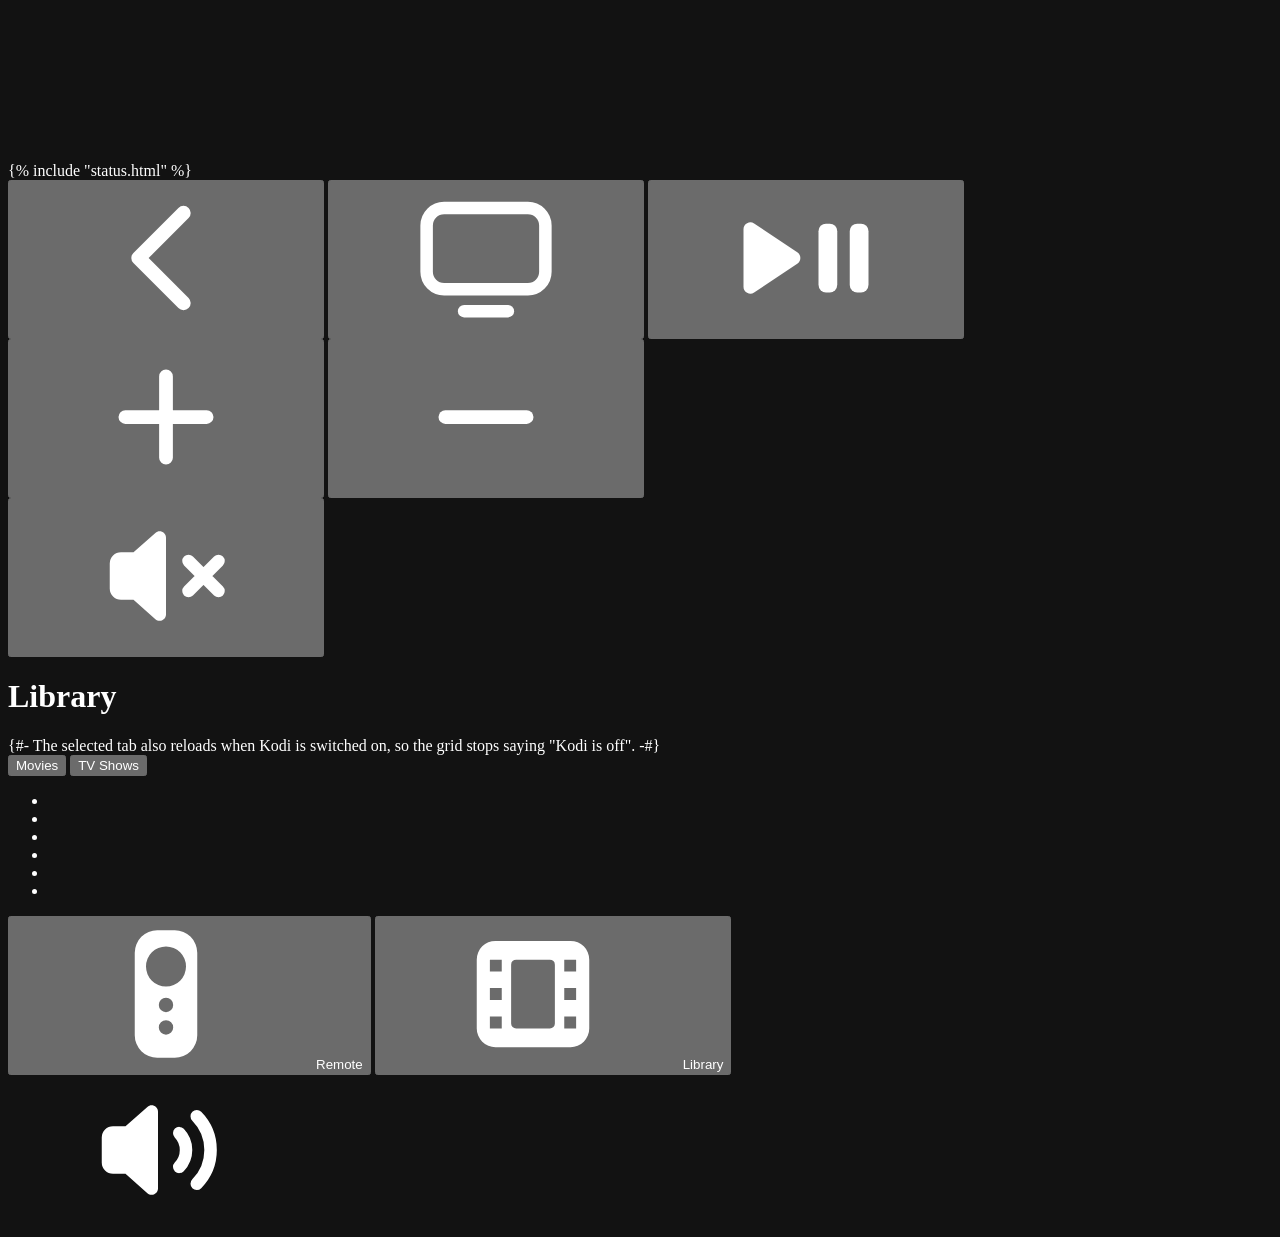
==== templates/index.html @ da09c0ec "Kodi web remote: Axum + htmx remote with library, audio and listen-on-device A self-hosted web remot" ====
<!doctype html>
<html lang="en">
<head>
  <meta charset="utf-8">
  <meta name="viewport" content="width=device-width, initial-scale=1, viewport-fit=cover">
  <meta name="color-scheme" content="dark">
  <meta name="theme-color" content="#000000">
  <meta name="apple-mobile-web-app-capable" content="yes">
  <meta name="mobile-web-app-capable" content="yes">
  <meta name="apple-mobile-web-app-status-bar-style" content="black-translucent">
  <meta name="apple-mobile-web-app-title" content="Remote">
  <title>Kodi Remote</title>
  <link rel="icon" href="data:image/svg+xml,%3Csvg xmlns='http://www.w3.org/2000/svg' viewBox='0 0 64 64'%3E%3Crect x='18' y='4' width='28' height='56' rx='14' fill='%231c1c1e'/%3E%3Ccircle cx='32' cy='20' r='9' fill='%23636366'/%3E%3C/svg%3E">
  <link rel="apple-touch-icon" href="assets/apple-touch-icon.png">
  <link rel="stylesheet" href="assets/app.css">
  <script src="assets/htmx.min.js" defer></script>
  <script src="assets/idiomorph-ext.min.js" defer></script>
  <script src="assets/app.js" defer></script>
</head>
<body hx-ext="morph">
  <img id="ambient" class="ambient" alt="">
  <svg class="sprite" aria-hidden="true">
    <!-- Drawn on a 24px grid in the spirit of SF Symbols: one 2px stroke weight, round caps
         and joins, softened corners, and solid glyphs where Apple uses .fill variants. -->
    <defs>
      <path id="g-speaker" d="M10.3 5.1 6.8 8.2H4.8A1.8 1.8 0 0 0 3 10v4a1.8 1.8 0 0 0 1.8 1.8h2l3.5 3.1c.65.58 1.7.12 1.7-.76V5.86c0-.88-1.05-1.34-1.7-.76z"/>
    </defs>
    <symbol id="i-play" viewBox="0 0 24 24"><path fill="currentColor" d="M7 6.1a1.6 1.6 0 0 1 2.43-1.37l9.86 5.9a1.6 1.6 0 0 1 0 2.74l-9.86 5.9A1.6 1.6 0 0 1 7 17.9z"/></symbol>
    <symbol id="i-pause" viewBox="0 0 24 24"><g fill="currentColor"><rect x="6" y="4.5" width="4.4" height="15" rx="1.6"/><rect x="13.6" y="4.5" width="4.4" height="15" rx="1.6"/></g></symbol>
    <symbol id="i-playpause" viewBox="0 0 24 24"><g fill="currentColor"><path d="M2 7.4a1.1 1.1 0 0 1 1.7-.92l6.9 4.6a1.1 1.1 0 0 1 0 1.84l-6.9 4.6A1.1 1.1 0 0 1 2 16.6z"/><rect x="14" y="6.5" width="3" height="11" rx="1.2"/><rect x="19" y="6.5" width="3" height="11" rx="1.2"/></g></symbol>
    <symbol id="i-back" viewBox="0 0 24 24"><path fill="none" stroke="currentColor" stroke-width="2.3" stroke-linecap="round" stroke-linejoin="round" d="M14.8 4.8 7.6 12l7.2 7.2"/></symbol>
    <symbol id="i-tv" viewBox="0 0 24 24"><g fill="none" stroke="currentColor" stroke-width="2" stroke-linecap="round" stroke-linejoin="round"><rect x="2.5" y="4" width="19" height="13" rx="2.8"/><path d="M8.5 20.5h7"/></g></symbol>
    <symbol id="i-power" viewBox="0 0 24 24"><g fill="none" stroke="currentColor" stroke-width="2.1" stroke-linecap="round"><path d="M12 3.2v7.6"/><path d="M7.1 6.2a8 8 0 1 0 9.8 0"/></g></symbol>
    <symbol id="i-plus" viewBox="0 0 24 24"><path fill="none" stroke="currentColor" stroke-width="2.2" stroke-linecap="round" d="M12 5.5v13M5.5 12h13"/></symbol>
    <symbol id="i-minus" viewBox="0 0 24 24"><path fill="none" stroke="currentColor" stroke-width="2.2" stroke-linecap="round" d="M5.5 12h13"/></symbol>
    <symbol id="i-mute" viewBox="0 0 24 24"><use href="#g-speaker" fill="currentColor"/><path fill="none" stroke="currentColor" stroke-width="2" stroke-linecap="round" d="m15.6 9.6 4.8 4.8m0-4.8-4.8 4.8"/></symbol>
    <symbol id="i-speaker" viewBox="0 0 24 24"><use href="#g-speaker" fill="currentColor"/><path fill="none" stroke="currentColor" stroke-width="2" stroke-linecap="round" d="M15.4 9.3a3.9 3.9 0 0 1 0 5.4M18.2 6.6a7.7 7.7 0 0 1 0 10.8"/></symbol>
    <symbol id="i-back10" viewBox="0 0 24 24"><path fill="none" stroke="currentColor" stroke-width="1.8" stroke-linecap="round" d="M12 4.6a7.6 7.6 0 1 1-7.6 7.6"/><path fill="currentColor" d="M12.9 2.3v4.6a.5.5 0 0 1-.78.42L8.9 5.06a.5.5 0 0 1 0-.84l3.22-2.3a.5.5 0 0 1 .78.42z"/><text x="12.2" y="15.5" fill="currentColor" font-size="7" font-weight="700" letter-spacing="-.2" text-anchor="middle" font-family="ui-rounded, -apple-system, system-ui, sans-serif">10</text></symbol>
    <symbol id="i-fwd30" viewBox="0 0 24 24"><path fill="none" stroke="currentColor" stroke-width="1.8" stroke-linecap="round" d="M12 4.6a7.6 7.6 0 1 0 7.6 7.6"/><path fill="currentColor" d="M11.1 2.3v4.6a.5.5 0 0 0 .78.42l3.22-2.26a.5.5 0 0 0 0-.84l-3.22-2.3a.5.5 0 0 0-.78.42z"/><text x="11.8" y="15.5" fill="currentColor" font-size="7" font-weight="700" letter-spacing="-.2" text-anchor="middle" font-family="ui-rounded, -apple-system, system-ui, sans-serif">30</text></symbol>
    <symbol id="i-stop" viewBox="0 0 24 24"><rect fill="currentColor" x="5.5" y="5.5" width="13" height="13" rx="3"/></symbol>
    <symbol id="i-waveform" viewBox="0 0 24 24"><path fill="none" stroke="currentColor" stroke-width="2" stroke-linecap="round" d="M3.5 10.8v2.4M7.25 8v8M11 4.5v15M14.75 7.5v9M18.5 10v4"/></symbol>
    <symbol id="i-check" viewBox="0 0 24 24"><path fill="none" stroke="currentColor" stroke-width="2.4" stroke-linecap="round" stroke-linejoin="round" d="m5.6 12.6 4.1 4.1 8.7-9.3"/></symbol>
    <symbol id="i-remote" viewBox="0 0 24 24"><path fill="currentColor" fill-rule="evenodd" d="M10.6 1.8h2.8a3.6 3.6 0 0 1 3.6 3.6v13.2a3.6 3.6 0 0 1-3.6 3.6h-2.8A3.6 3.6 0 0 1 7 18.6V5.4a3.6 3.6 0 0 1 3.6-3.6zM12 4.4a3.2 3.2 0 1 0 0 6.4 3.2 3.2 0 0 0 0-6.4zm0 8.2a1.15 1.15 0 1 0 0 2.3 1.15 1.15 0 0 0 0-2.3zm0 3.6a1.15 1.15 0 1 0 0 2.3 1.15 1.15 0 0 0 0-2.3z"/></symbol>
    <symbol id="i-film" viewBox="0 0 24 24"><path fill="currentColor" fill-rule="evenodd" d="M6 3.5h12A3 3 0 0 1 21 6.5v11a3 3 0 0 1-3 3H6a3 3 0 0 1-3-3v-11a3 3 0 0 1 3-3zm-.9 3v1.9H7V6.5zm0 4.55v1.9H7v-1.9zm0 4.55v1.9H7v-1.9zM17 6.5v1.9h1.9V6.5zm0 4.55v1.9h1.9v-1.9zm0 4.55v1.9h1.9v-1.9zM9.3 6.5a.8.8 0 0 0-.8.8v9.4a.8.8 0 0 0 .8.8h5.4a.8.8 0 0 0 .8-.8V7.3a.8.8 0 0 0-.8-.8z"/></symbol>
  </svg>

  <div class="app" data-view="remote">
    <aside class="device">
      {% include "status.html" %}

      <div class="remote" hx-sync="this:queue all" aria-label="Remote">
        <div class="pad" id="pad" role="group" aria-label="Touch surface. Swipe or press an edge to move, press the center to select.">
          <span class="pad-center"></span>
          <i class="pad-dot" data-dir="up"></i>
          <i class="pad-dot" data-dir="right"></i>
          <i class="pad-dot" data-dir="down"></i>
          <i class="pad-dot" data-dir="left"></i>
          <span class="pad-glow"></span>
        </div>

        <div class="keys">
          <button class="key key-back" hx-post="input/back" aria-label="Back"><svg><use href="#i-back"/></svg></button>
          <button class="key key-home" hx-post="input/home" aria-label="Home"><svg><use href="#i-tv"/></svg></button>
          <button class="key key-play" hx-post="player/play-pause" aria-label="Play or pause"><svg><use href="#i-playpause"/></svg></button>
          <div class="volume" role="group" aria-label="Volume">
            <button hx-post="volume/up" aria-label="Volume up"><svg><use href="#i-plus"/></svg></button>
            <button hx-post="volume/down" aria-label="Volume down"><svg><use href="#i-minus"/></svg></button>
          </div>
          <button class="key key-mute" hx-post="mute" aria-label="Mute"><svg><use href="#i-mute"/></svg></button>
        </div>
      </div>
    </aside>

    <main class="library">
      <header class="library-head">
        <h1>Library</h1>
        {#- The selected tab also reloads when Kodi is switched on, so the grid stops saying "Kodi is off". -#}
        <div class="segmented" role="tablist" aria-label="Library section">
          <button role="tab" aria-selected="true" data-segment hx-get="movies" hx-target="#media"
                  hx-trigger="click, launched[this.getAttribute('aria-selected') === 'true'] from:body">Movies</button>
          <button role="tab" aria-selected="false" data-segment hx-get="shows" hx-target="#media"
                  hx-trigger="click, launched[this.getAttribute('aria-selected') === 'true'] from:body">TV Shows</button>
        </div>
      </header>
      <div id="media" hx-get="movies" hx-trigger="load">
        <ul class="grid" aria-hidden="true">
          <li class="skeleton"></li><li class="skeleton"></li><li class="skeleton"></li>
          <li class="skeleton"></li><li class="skeleton"></li><li class="skeleton"></li>
        </ul>
      </div>
    </main>
  </div>

  <nav class="tabbar" aria-label="Views">
    <button data-view="remote" aria-pressed="true"><svg><use href="#i-remote"/></svg><span>Remote</span></button>
    <button data-view="library" aria-pressed="false"><svg><use href="#i-film"/></svg><span>Library</span></button>
  </nav>

  <dialog id="audio-sheet" class="sheet" aria-labelledby="audio-title">
    <header class="sheet-head">
      <h2 id="audio-title">Audio</h2>
      <button class="sheet-done" data-close>Done</button>
    </header>
    <div id="audio-body" class="sheet-body"></div>
  </dialog>

  <dialog id="power-sheet" class="sheet sheet-alert" aria-labelledby="power-title">
    <div class="alert-icon"><svg><use href="#i-power"/></svg></div>
    <h2 id="power-title">Turn off Kodi?</h2>
    <p>Playback stops and Kodi closes on the TV.</p>
    <button class="alert-danger" hx-post="kodi/quit" hx-disabled-elt="this" data-close-after>
      <span class="when-idle">Turn Off</span><span class="when-busy">Turning off…</span>
    </button>
    <button class="alert-cancel" data-close>Cancel</button>
  </dialog>

  <div class="hud" id="hud" aria-hidden="true">
    <svg class="hud-icon"><use href="#i-speaker"/></svg>
    <span class="hud-bar"><span></span></span>
  </div>
  <div class="toast" id="toast" role="status" aria-live="polite"></div>
</body>
</html>
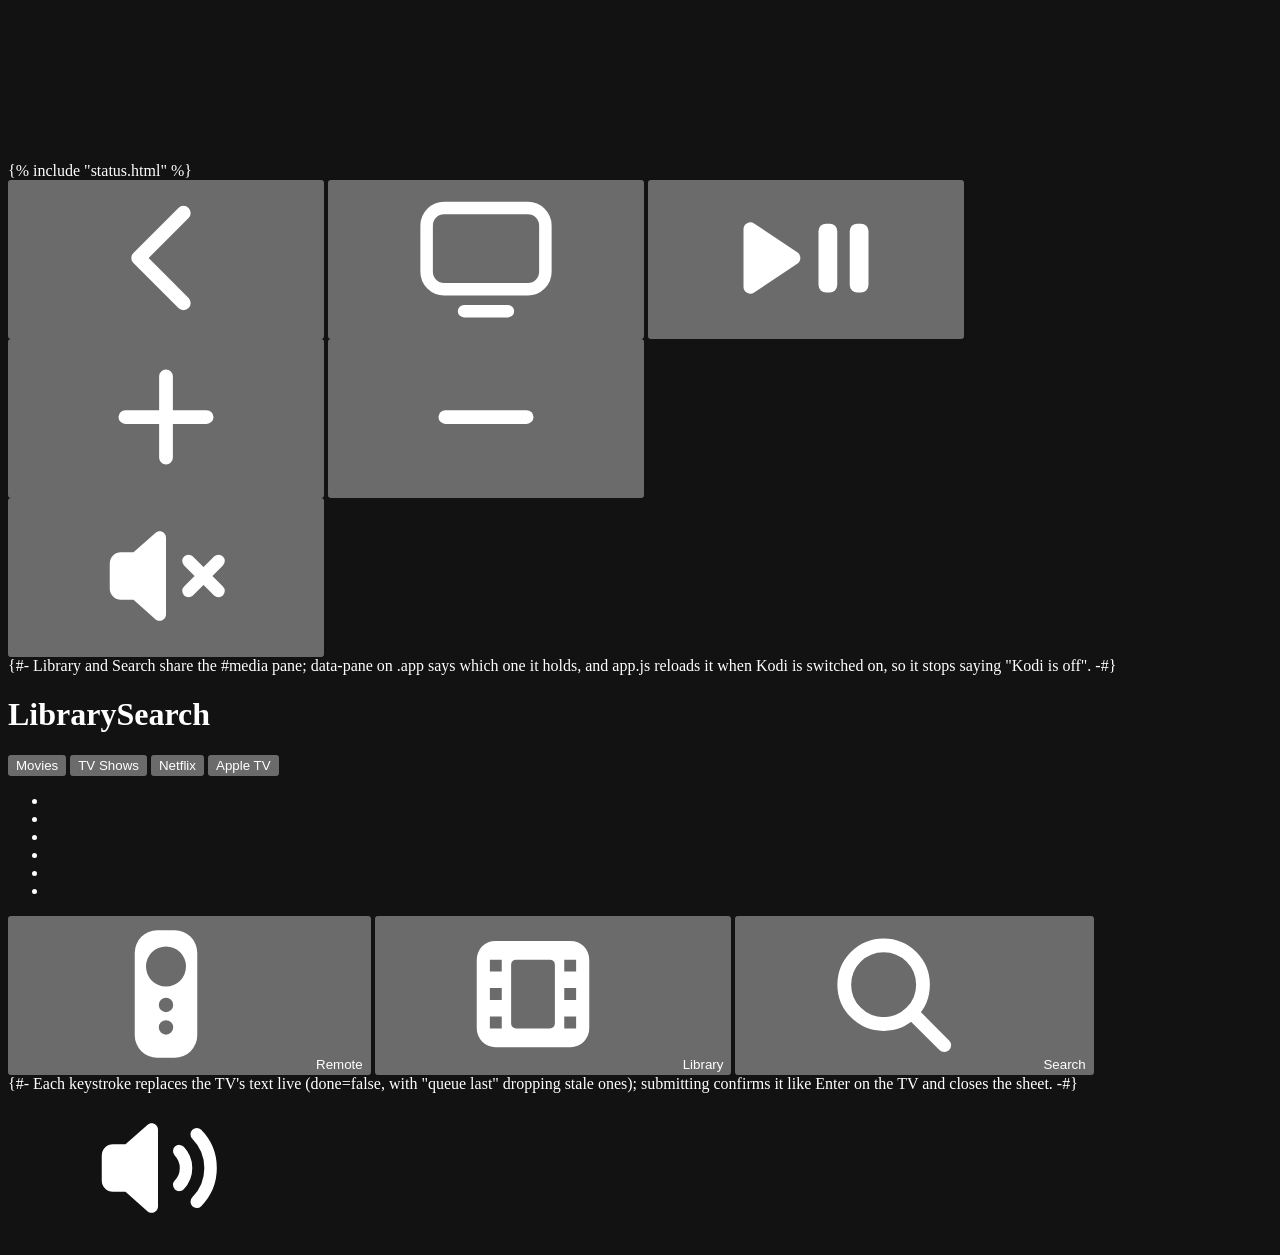
==== commit d85b5c76: "Add a Search tab that plays titles from Netflix or Apple TV Search looks up movies and shows through" ====
--- a/templates/index.html
+++ b/templates/index.html
@@ -39,12 +39,14 @@
     <symbol id="i-fwd30" viewBox="0 0 24 24"><path fill="none" stroke="currentColor" stroke-width="1.8" stroke-linecap="round" d="M12 4.6a7.6 7.6 0 1 0 7.6 7.6"/><path fill="currentColor" d="M11.1 2.3v4.6a.5.5 0 0 0 .78.42l3.22-2.26a.5.5 0 0 0 0-.84l-3.22-2.3a.5.5 0 0 0-.78.42z"/><text x="11.8" y="15.5" fill="currentColor" font-size="7" font-weight="700" letter-spacing="-.2" text-anchor="middle" font-family="ui-rounded, -apple-system, system-ui, sans-serif">30</text></symbol>
     <symbol id="i-stop" viewBox="0 0 24 24"><rect fill="currentColor" x="5.5" y="5.5" width="13" height="13" rx="3"/></symbol>
     <symbol id="i-waveform" viewBox="0 0 24 24"><path fill="none" stroke="currentColor" stroke-width="2" stroke-linecap="round" d="M3.5 10.8v2.4M7.25 8v8M11 4.5v15M14.75 7.5v9M18.5 10v4"/></symbol>
+    <symbol id="i-keyboard" viewBox="0 0 24 24"><g fill="none" stroke="currentColor" stroke-width="2" stroke-linecap="round" stroke-linejoin="round"><rect x="2.5" y="5.5" width="19" height="13" rx="2.8"/><path d="M8.5 15.2h7"/></g><g fill="currentColor"><circle cx="7" cy="9.3" r="1.05"/><circle cx="10.33" cy="9.3" r="1.05"/><circle cx="13.67" cy="9.3" r="1.05"/><circle cx="17" cy="9.3" r="1.05"/><circle cx="7" cy="12.2" r="1.05"/><circle cx="10.33" cy="12.2" r="1.05"/><circle cx="13.67" cy="12.2" r="1.05"/><circle cx="17" cy="12.2" r="1.05"/></g></symbol>
+    <symbol id="i-search" viewBox="0 0 24 24"><g fill="none" stroke="currentColor" stroke-width="2.2" stroke-linecap="round"><circle cx="10.5" cy="10.5" r="6.3"/><path d="m15.3 15.3 4.9 4.9"/></g></symbol>
     <symbol id="i-check" viewBox="0 0 24 24"><path fill="none" stroke="currentColor" stroke-width="2.4" stroke-linecap="round" stroke-linejoin="round" d="m5.6 12.6 4.1 4.1 8.7-9.3"/></symbol>
     <symbol id="i-remote" viewBox="0 0 24 24"><path fill="currentColor" fill-rule="evenodd" d="M10.6 1.8h2.8a3.6 3.6 0 0 1 3.6 3.6v13.2a3.6 3.6 0 0 1-3.6 3.6h-2.8A3.6 3.6 0 0 1 7 18.6V5.4a3.6 3.6 0 0 1 3.6-3.6zM12 4.4a3.2 3.2 0 1 0 0 6.4 3.2 3.2 0 0 0 0-6.4zm0 8.2a1.15 1.15 0 1 0 0 2.3 1.15 1.15 0 0 0 0-2.3zm0 3.6a1.15 1.15 0 1 0 0 2.3 1.15 1.15 0 0 0 0-2.3z"/></symbol>
     <symbol id="i-film" viewBox="0 0 24 24"><path fill="currentColor" fill-rule="evenodd" d="M6 3.5h12A3 3 0 0 1 21 6.5v11a3 3 0 0 1-3 3H6a3 3 0 0 1-3-3v-11a3 3 0 0 1 3-3zm-.9 3v1.9H7V6.5zm0 4.55v1.9H7v-1.9zm0 4.55v1.9H7v-1.9zM17 6.5v1.9h1.9V6.5zm0 4.55v1.9h1.9v-1.9zm0 4.55v1.9h1.9v-1.9zM9.3 6.5a.8.8 0 0 0-.8.8v9.4a.8.8 0 0 0 .8.8h5.4a.8.8 0 0 0 .8-.8V7.3a.8.8 0 0 0-.8-.8z"/></symbol>
   </svg>
 
-  <div class="app" data-view="remote">
+  <div class="app" data-view="remote" data-pane="library">
     <aside class="device">
       {% include "status.html" %}
 
@@ -73,16 +75,17 @@
 
     <main class="library">
       <header class="library-head">
-        <h1>Library</h1>
-        {#- The selected tab also reloads when Kodi is switched on, so the grid stops saying "Kodi is off". -#}
+        {#- Library and Search share the #media pane; data-pane on .app says which one it holds,
+            and app.js reloads it when Kodi is switched on, so it stops saying "Kodi is off". -#}
+        <h1><span class="pane-library">Library</span><span class="pane-search">Search</span></h1>
         <div class="segmented" role="tablist" aria-label="Library section">
-          <button role="tab" aria-selected="true" data-segment hx-get="movies" hx-target="#media"
-                  hx-trigger="click, launched[this.getAttribute('aria-selected') === 'true'] from:body">Movies</button>
-          <button role="tab" aria-selected="false" data-segment hx-get="shows" hx-target="#media"
-                  hx-trigger="click, launched[this.getAttribute('aria-selected') === 'true'] from:body">TV Shows</button>
+          <button role="tab" aria-selected="true" data-segment hx-get="movies" hx-target="#media">Movies</button>
+          <button role="tab" aria-selected="false" data-segment hx-get="shows" hx-target="#media">TV Shows</button>
+          <button role="tab" aria-selected="false" data-segment hx-get="addon/netflix" hx-target="#media" hx-indicator="#media">Netflix</button>
+          <button role="tab" aria-selected="false" data-segment hx-get="addon/appletv" hx-target="#media" hx-indicator="#media">Apple TV</button>
         </div>
       </header>
-      <div id="media" hx-get="movies" hx-trigger="load">
+      <div id="media">
         <ul class="grid" aria-hidden="true">
           <li class="skeleton"></li><li class="skeleton"></li><li class="skeleton"></li>
           <li class="skeleton"></li><li class="skeleton"></li><li class="skeleton"></li>
@@ -94,6 +97,7 @@
   <nav class="tabbar" aria-label="Views">
     <button data-view="remote" aria-pressed="true"><svg><use href="#i-remote"/></svg><span>Remote</span></button>
     <button data-view="library" aria-pressed="false"><svg><use href="#i-film"/></svg><span>Library</span></button>
+    <button data-view="search" aria-pressed="false"><svg><use href="#i-search"/></svg><span>Search</span></button>
   </nav>
 
   <dialog id="audio-sheet" class="sheet" aria-labelledby="audio-title">
@@ -102,6 +106,23 @@
       <button class="sheet-done" data-close>Done</button>
     </header>
     <div id="audio-body" class="sheet-body"></div>
+  </dialog>
+
+  {#- Each keystroke replaces the TV's text live (done=false, with "queue last" dropping stale
+      ones); submitting confirms it like Enter on the TV and closes the sheet. -#}
+  <dialog id="text-sheet" class="sheet" aria-labelledby="text-title">
+    <form hx-post="input/text" hx-vals='{"done": true}' hx-sync="this:queue last" data-close-after>
+      <header class="sheet-head">
+        <h2 id="text-title">Type</h2>
+        <button class="sheet-done">Send</button>
+      </header>
+      <div class="sheet-body">
+        <input class="text-field" name="text" type="text" autofocus autocomplete="off" autocapitalize="off"
+               spellcheck="false" enterkeyhint="send" aria-label="Text to send to Kodi"
+               hx-post="input/text" hx-trigger="input" hx-vals='{"done": false}'>
+        <p class="group-note">Fills in whatever Kodi is asking for — a search, a login, a name.</p>
+      </div>
+    </form>
   </dialog>
 
   <dialog id="power-sheet" class="sheet sheet-alert" aria-labelledby="power-title">
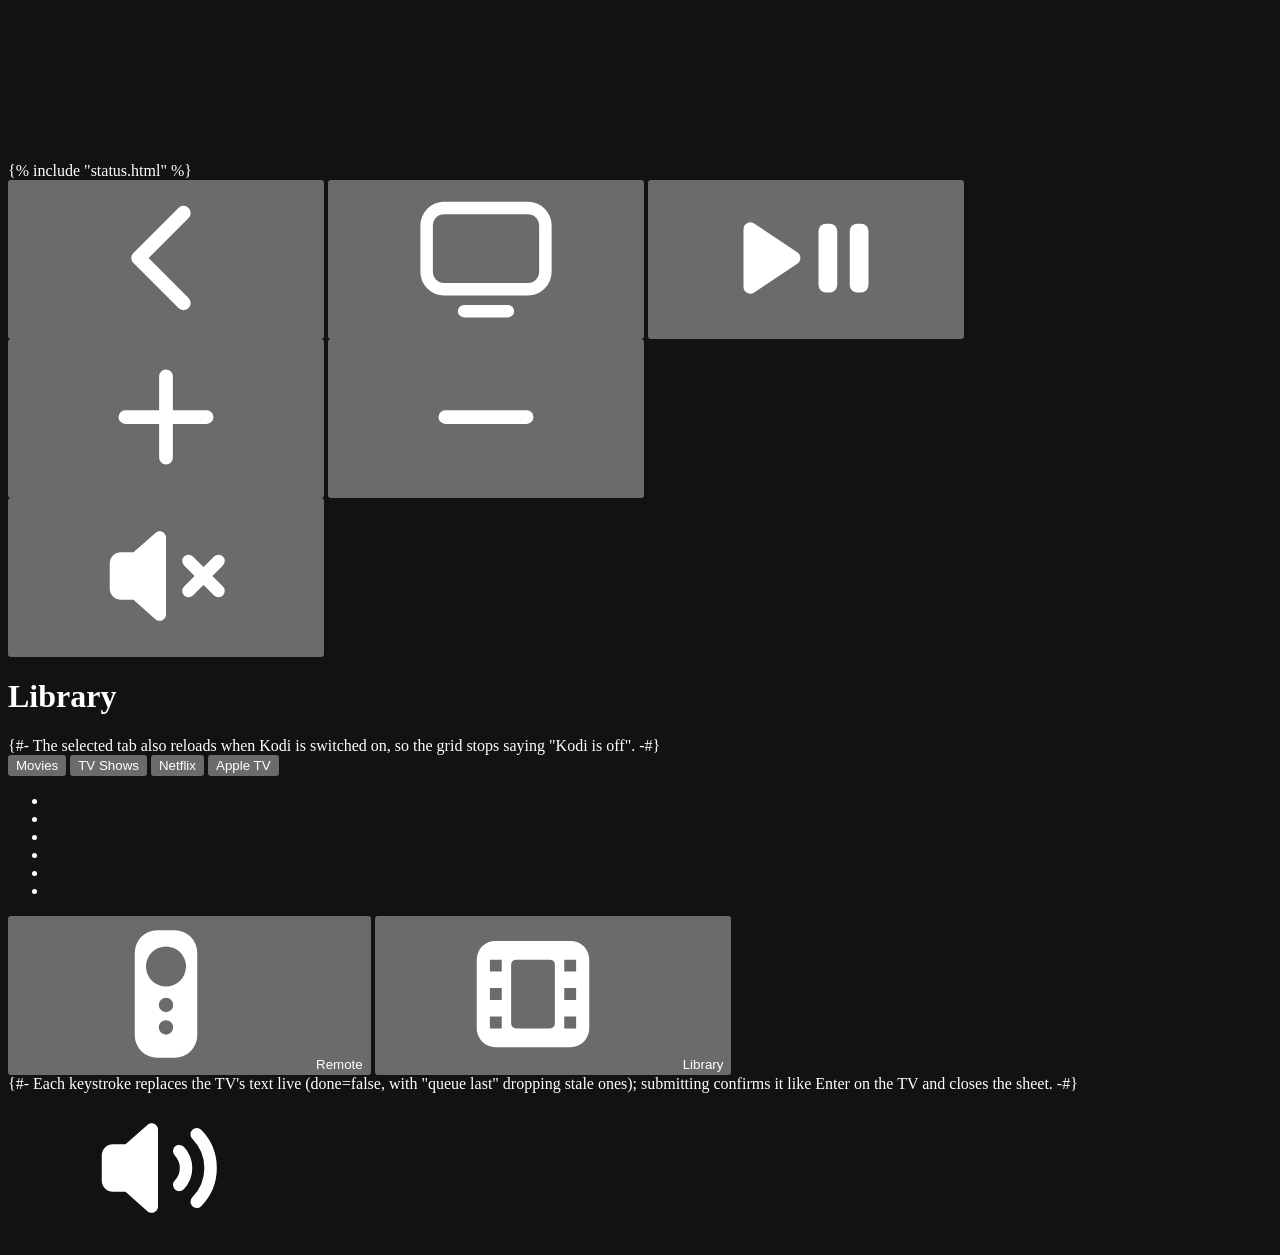
==== commit c647a30c: "Browse Netflix and Apple TV in the library Two new library segments read the add-ons' own menus thro" ====
--- a/templates/index.html
+++ b/templates/index.html
@@ -40,13 +40,12 @@
     <symbol id="i-stop" viewBox="0 0 24 24"><rect fill="currentColor" x="5.5" y="5.5" width="13" height="13" rx="3"/></symbol>
     <symbol id="i-waveform" viewBox="0 0 24 24"><path fill="none" stroke="currentColor" stroke-width="2" stroke-linecap="round" d="M3.5 10.8v2.4M7.25 8v8M11 4.5v15M14.75 7.5v9M18.5 10v4"/></symbol>
     <symbol id="i-keyboard" viewBox="0 0 24 24"><g fill="none" stroke="currentColor" stroke-width="2" stroke-linecap="round" stroke-linejoin="round"><rect x="2.5" y="5.5" width="19" height="13" rx="2.8"/><path d="M8.5 15.2h7"/></g><g fill="currentColor"><circle cx="7" cy="9.3" r="1.05"/><circle cx="10.33" cy="9.3" r="1.05"/><circle cx="13.67" cy="9.3" r="1.05"/><circle cx="17" cy="9.3" r="1.05"/><circle cx="7" cy="12.2" r="1.05"/><circle cx="10.33" cy="12.2" r="1.05"/><circle cx="13.67" cy="12.2" r="1.05"/><circle cx="17" cy="12.2" r="1.05"/></g></symbol>
-    <symbol id="i-search" viewBox="0 0 24 24"><g fill="none" stroke="currentColor" stroke-width="2.2" stroke-linecap="round"><circle cx="10.5" cy="10.5" r="6.3"/><path d="m15.3 15.3 4.9 4.9"/></g></symbol>
     <symbol id="i-check" viewBox="0 0 24 24"><path fill="none" stroke="currentColor" stroke-width="2.4" stroke-linecap="round" stroke-linejoin="round" d="m5.6 12.6 4.1 4.1 8.7-9.3"/></symbol>
     <symbol id="i-remote" viewBox="0 0 24 24"><path fill="currentColor" fill-rule="evenodd" d="M10.6 1.8h2.8a3.6 3.6 0 0 1 3.6 3.6v13.2a3.6 3.6 0 0 1-3.6 3.6h-2.8A3.6 3.6 0 0 1 7 18.6V5.4a3.6 3.6 0 0 1 3.6-3.6zM12 4.4a3.2 3.2 0 1 0 0 6.4 3.2 3.2 0 0 0 0-6.4zm0 8.2a1.15 1.15 0 1 0 0 2.3 1.15 1.15 0 0 0 0-2.3zm0 3.6a1.15 1.15 0 1 0 0 2.3 1.15 1.15 0 0 0 0-2.3z"/></symbol>
     <symbol id="i-film" viewBox="0 0 24 24"><path fill="currentColor" fill-rule="evenodd" d="M6 3.5h12A3 3 0 0 1 21 6.5v11a3 3 0 0 1-3 3H6a3 3 0 0 1-3-3v-11a3 3 0 0 1 3-3zm-.9 3v1.9H7V6.5zm0 4.55v1.9H7v-1.9zm0 4.55v1.9H7v-1.9zM17 6.5v1.9h1.9V6.5zm0 4.55v1.9h1.9v-1.9zm0 4.55v1.9h1.9v-1.9zM9.3 6.5a.8.8 0 0 0-.8.8v9.4a.8.8 0 0 0 .8.8h5.4a.8.8 0 0 0 .8-.8V7.3a.8.8 0 0 0-.8-.8z"/></symbol>
   </svg>
 
-  <div class="app" data-view="remote" data-pane="library">
+  <div class="app" data-view="remote">
     <aside class="device">
       {% include "status.html" %}
 
@@ -75,17 +74,20 @@
 
     <main class="library">
       <header class="library-head">
-        {#- Library and Search share the #media pane; data-pane on .app says which one it holds,
-            and app.js reloads it when Kodi is switched on, so it stops saying "Kodi is off". -#}
-        <h1><span class="pane-library">Library</span><span class="pane-search">Search</span></h1>
+        <h1>Library</h1>
+        {#- The selected tab also reloads when Kodi is switched on, so the grid stops saying "Kodi is off". -#}
         <div class="segmented" role="tablist" aria-label="Library section">
-          <button role="tab" aria-selected="true" data-segment hx-get="movies" hx-target="#media">Movies</button>
-          <button role="tab" aria-selected="false" data-segment hx-get="shows" hx-target="#media">TV Shows</button>
-          <button role="tab" aria-selected="false" data-segment hx-get="addon/netflix" hx-target="#media" hx-indicator="#media">Netflix</button>
-          <button role="tab" aria-selected="false" data-segment hx-get="addon/appletv" hx-target="#media" hx-indicator="#media">Apple TV</button>
+          <button role="tab" aria-selected="true" data-segment hx-get="movies" hx-target="#media"
+                  hx-trigger="click, launched[this.getAttribute('aria-selected') === 'true'] from:body">Movies</button>
+          <button role="tab" aria-selected="false" data-segment hx-get="shows" hx-target="#media"
+                  hx-trigger="click, launched[this.getAttribute('aria-selected') === 'true'] from:body">TV Shows</button>
+          <button role="tab" aria-selected="false" data-segment hx-get="addon/netflix" hx-target="#media" hx-indicator="#media"
+                  hx-trigger="click, launched[this.getAttribute('aria-selected') === 'true'] from:body">Netflix</button>
+          <button role="tab" aria-selected="false" data-segment hx-get="addon/appletv" hx-target="#media" hx-indicator="#media"
+                  hx-trigger="click, launched[this.getAttribute('aria-selected') === 'true'] from:body">Apple TV</button>
         </div>
       </header>
-      <div id="media">
+      <div id="media" hx-get="movies" hx-trigger="load">
         <ul class="grid" aria-hidden="true">
           <li class="skeleton"></li><li class="skeleton"></li><li class="skeleton"></li>
           <li class="skeleton"></li><li class="skeleton"></li><li class="skeleton"></li>
@@ -97,7 +99,6 @@
   <nav class="tabbar" aria-label="Views">
     <button data-view="remote" aria-pressed="true"><svg><use href="#i-remote"/></svg><span>Remote</span></button>
     <button data-view="library" aria-pressed="false"><svg><use href="#i-film"/></svg><span>Library</span></button>
-    <button data-view="search" aria-pressed="false"><svg><use href="#i-search"/></svg><span>Search</span></button>
   </nav>
 
   <dialog id="audio-sheet" class="sheet" aria-labelledby="audio-title">
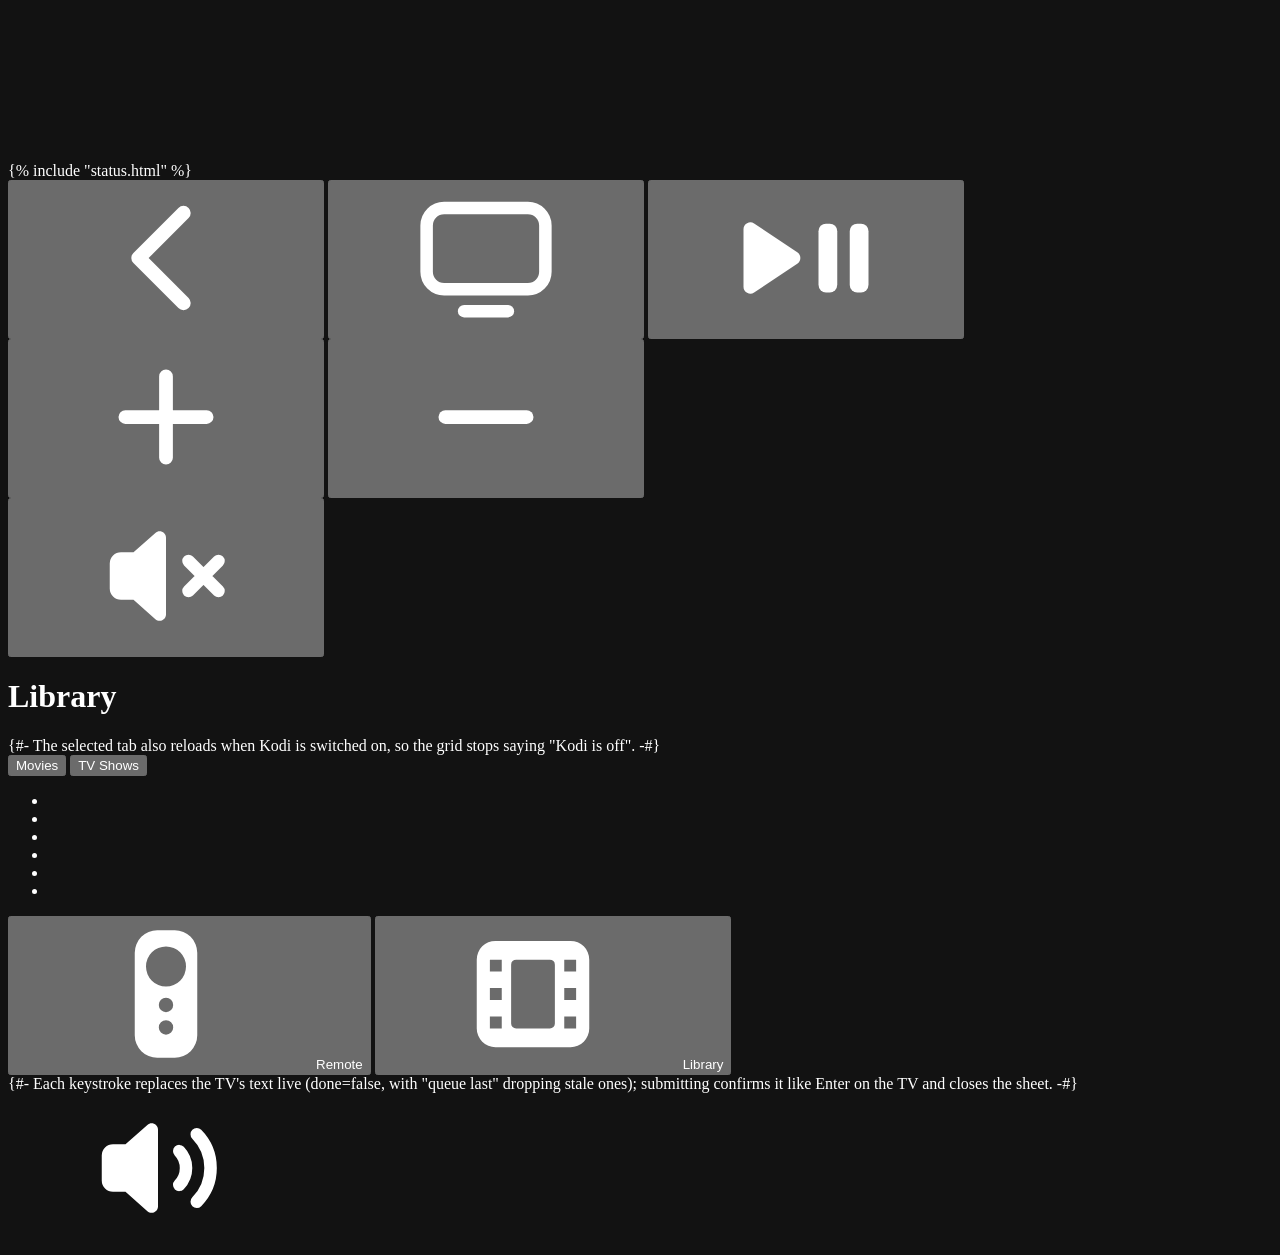
==== commit 67e310f0: "Type text on the TV from the remote A keyboard button on the now-playing card opens a sheet. Each ke" ====
--- a/templates/index.html
+++ b/templates/index.html
@@ -81,10 +81,6 @@
                   hx-trigger="click, launched[this.getAttribute('aria-selected') === 'true'] from:body">Movies</button>
           <button role="tab" aria-selected="false" data-segment hx-get="shows" hx-target="#media"
                   hx-trigger="click, launched[this.getAttribute('aria-selected') === 'true'] from:body">TV Shows</button>
-          <button role="tab" aria-selected="false" data-segment hx-get="addon/netflix" hx-target="#media" hx-indicator="#media"
-                  hx-trigger="click, launched[this.getAttribute('aria-selected') === 'true'] from:body">Netflix</button>
-          <button role="tab" aria-selected="false" data-segment hx-get="addon/appletv" hx-target="#media" hx-indicator="#media"
-                  hx-trigger="click, launched[this.getAttribute('aria-selected') === 'true'] from:body">Apple TV</button>
         </div>
       </header>
       <div id="media" hx-get="movies" hx-trigger="load">
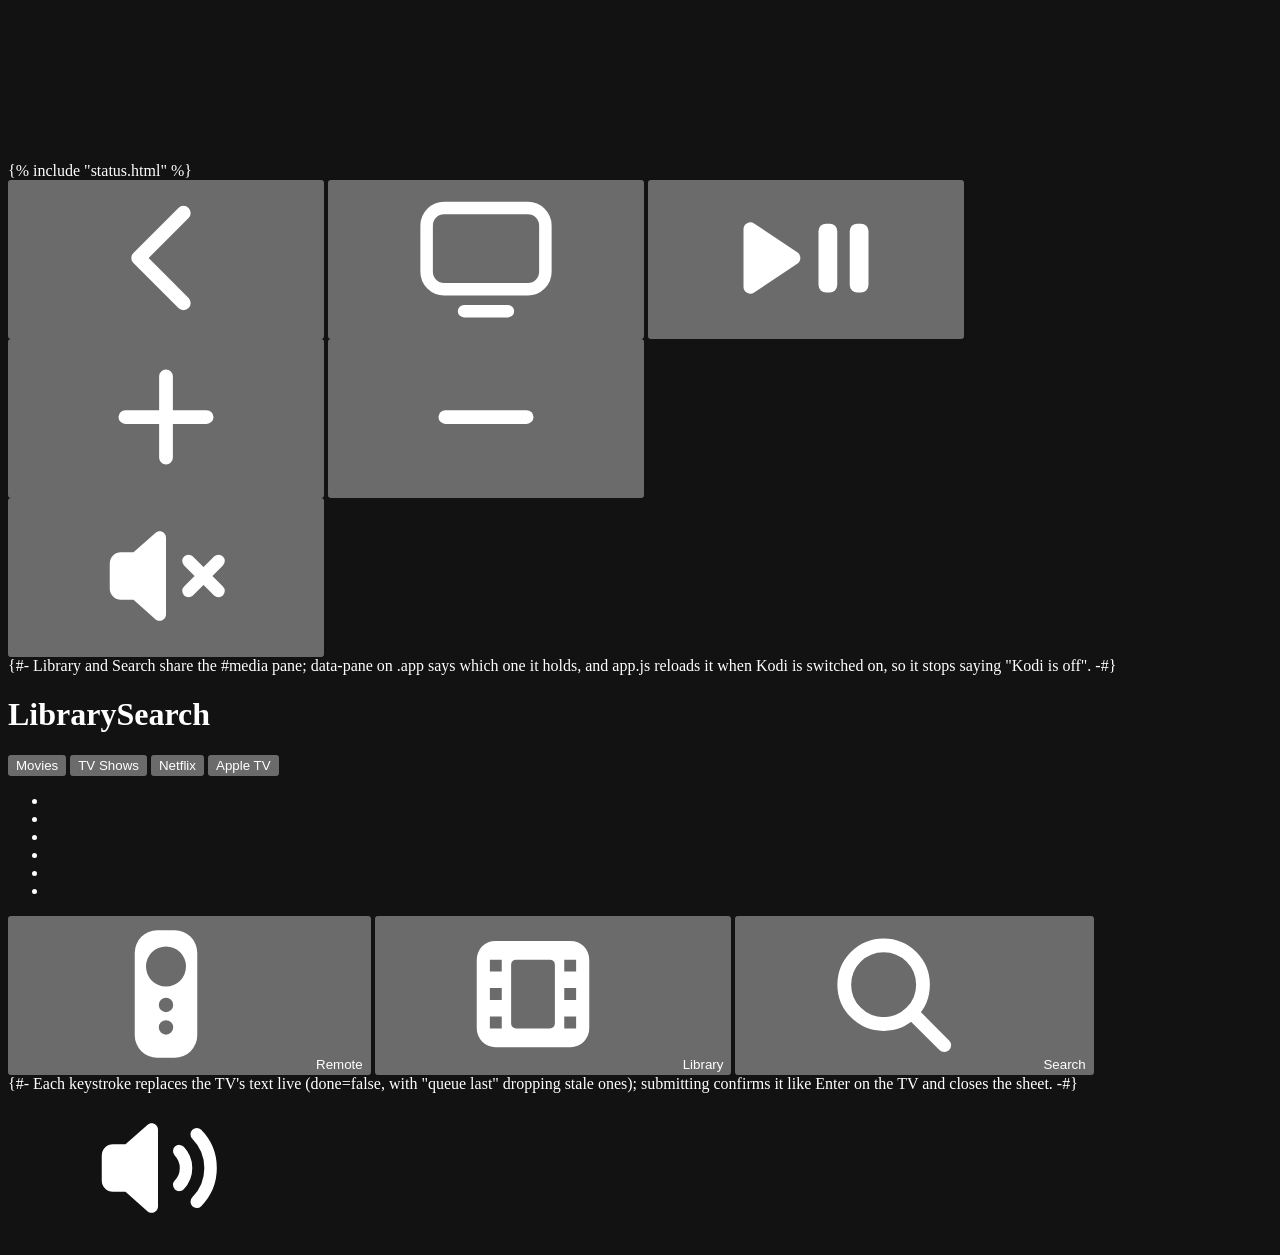
==== commit 9a5beef2: "Merge pull request #1 from VinukaThejana/streaming-search-links Streaming search links" ====
--- a/templates/index.html
+++ b/templates/index.html
@@ -40,12 +40,13 @@
     <symbol id="i-stop" viewBox="0 0 24 24"><rect fill="currentColor" x="5.5" y="5.5" width="13" height="13" rx="3"/></symbol>
     <symbol id="i-waveform" viewBox="0 0 24 24"><path fill="none" stroke="currentColor" stroke-width="2" stroke-linecap="round" d="M3.5 10.8v2.4M7.25 8v8M11 4.5v15M14.75 7.5v9M18.5 10v4"/></symbol>
     <symbol id="i-keyboard" viewBox="0 0 24 24"><g fill="none" stroke="currentColor" stroke-width="2" stroke-linecap="round" stroke-linejoin="round"><rect x="2.5" y="5.5" width="19" height="13" rx="2.8"/><path d="M8.5 15.2h7"/></g><g fill="currentColor"><circle cx="7" cy="9.3" r="1.05"/><circle cx="10.33" cy="9.3" r="1.05"/><circle cx="13.67" cy="9.3" r="1.05"/><circle cx="17" cy="9.3" r="1.05"/><circle cx="7" cy="12.2" r="1.05"/><circle cx="10.33" cy="12.2" r="1.05"/><circle cx="13.67" cy="12.2" r="1.05"/><circle cx="17" cy="12.2" r="1.05"/></g></symbol>
+    <symbol id="i-search" viewBox="0 0 24 24"><g fill="none" stroke="currentColor" stroke-width="2.2" stroke-linecap="round"><circle cx="10.5" cy="10.5" r="6.3"/><path d="m15.3 15.3 4.9 4.9"/></g></symbol>
     <symbol id="i-check" viewBox="0 0 24 24"><path fill="none" stroke="currentColor" stroke-width="2.4" stroke-linecap="round" stroke-linejoin="round" d="m5.6 12.6 4.1 4.1 8.7-9.3"/></symbol>
     <symbol id="i-remote" viewBox="0 0 24 24"><path fill="currentColor" fill-rule="evenodd" d="M10.6 1.8h2.8a3.6 3.6 0 0 1 3.6 3.6v13.2a3.6 3.6 0 0 1-3.6 3.6h-2.8A3.6 3.6 0 0 1 7 18.6V5.4a3.6 3.6 0 0 1 3.6-3.6zM12 4.4a3.2 3.2 0 1 0 0 6.4 3.2 3.2 0 0 0 0-6.4zm0 8.2a1.15 1.15 0 1 0 0 2.3 1.15 1.15 0 0 0 0-2.3zm0 3.6a1.15 1.15 0 1 0 0 2.3 1.15 1.15 0 0 0 0-2.3z"/></symbol>
     <symbol id="i-film" viewBox="0 0 24 24"><path fill="currentColor" fill-rule="evenodd" d="M6 3.5h12A3 3 0 0 1 21 6.5v11a3 3 0 0 1-3 3H6a3 3 0 0 1-3-3v-11a3 3 0 0 1 3-3zm-.9 3v1.9H7V6.5zm0 4.55v1.9H7v-1.9zm0 4.55v1.9H7v-1.9zM17 6.5v1.9h1.9V6.5zm0 4.55v1.9h1.9v-1.9zm0 4.55v1.9h1.9v-1.9zM9.3 6.5a.8.8 0 0 0-.8.8v9.4a.8.8 0 0 0 .8.8h5.4a.8.8 0 0 0 .8-.8V7.3a.8.8 0 0 0-.8-.8z"/></symbol>
   </svg>
 
-  <div class="app" data-view="remote">
+  <div class="app" data-view="remote" data-pane="library">
     <aside class="device">
       {% include "status.html" %}
 
@@ -74,16 +75,17 @@
 
     <main class="library">
       <header class="library-head">
-        <h1>Library</h1>
-        {#- The selected tab also reloads when Kodi is switched on, so the grid stops saying "Kodi is off". -#}
+        {#- Library and Search share the #media pane; data-pane on .app says which one it holds,
+            and app.js reloads it when Kodi is switched on, so it stops saying "Kodi is off". -#}
+        <h1><span class="pane-library">Library</span><span class="pane-search">Search</span></h1>
         <div class="segmented" role="tablist" aria-label="Library section">
-          <button role="tab" aria-selected="true" data-segment hx-get="movies" hx-target="#media"
-                  hx-trigger="click, launched[this.getAttribute('aria-selected') === 'true'] from:body">Movies</button>
-          <button role="tab" aria-selected="false" data-segment hx-get="shows" hx-target="#media"
-                  hx-trigger="click, launched[this.getAttribute('aria-selected') === 'true'] from:body">TV Shows</button>
+          <button role="tab" aria-selected="true" data-segment hx-get="movies" hx-target="#media">Movies</button>
+          <button role="tab" aria-selected="false" data-segment hx-get="shows" hx-target="#media">TV Shows</button>
+          <button role="tab" aria-selected="false" data-segment hx-get="addon/netflix" hx-target="#media" hx-indicator="#media">Netflix</button>
+          <button role="tab" aria-selected="false" data-segment hx-get="addon/appletv" hx-target="#media" hx-indicator="#media">Apple TV</button>
         </div>
       </header>
-      <div id="media" hx-get="movies" hx-trigger="load">
+      <div id="media">
         <ul class="grid" aria-hidden="true">
           <li class="skeleton"></li><li class="skeleton"></li><li class="skeleton"></li>
           <li class="skeleton"></li><li class="skeleton"></li><li class="skeleton"></li>
@@ -95,6 +97,7 @@
   <nav class="tabbar" aria-label="Views">
     <button data-view="remote" aria-pressed="true"><svg><use href="#i-remote"/></svg><span>Remote</span></button>
     <button data-view="library" aria-pressed="false"><svg><use href="#i-film"/></svg><span>Library</span></button>
+    <button data-view="search" aria-pressed="false"><svg><use href="#i-search"/></svg><span>Search</span></button>
   </nav>
 
   <dialog id="audio-sheet" class="sheet" aria-labelledby="audio-title">
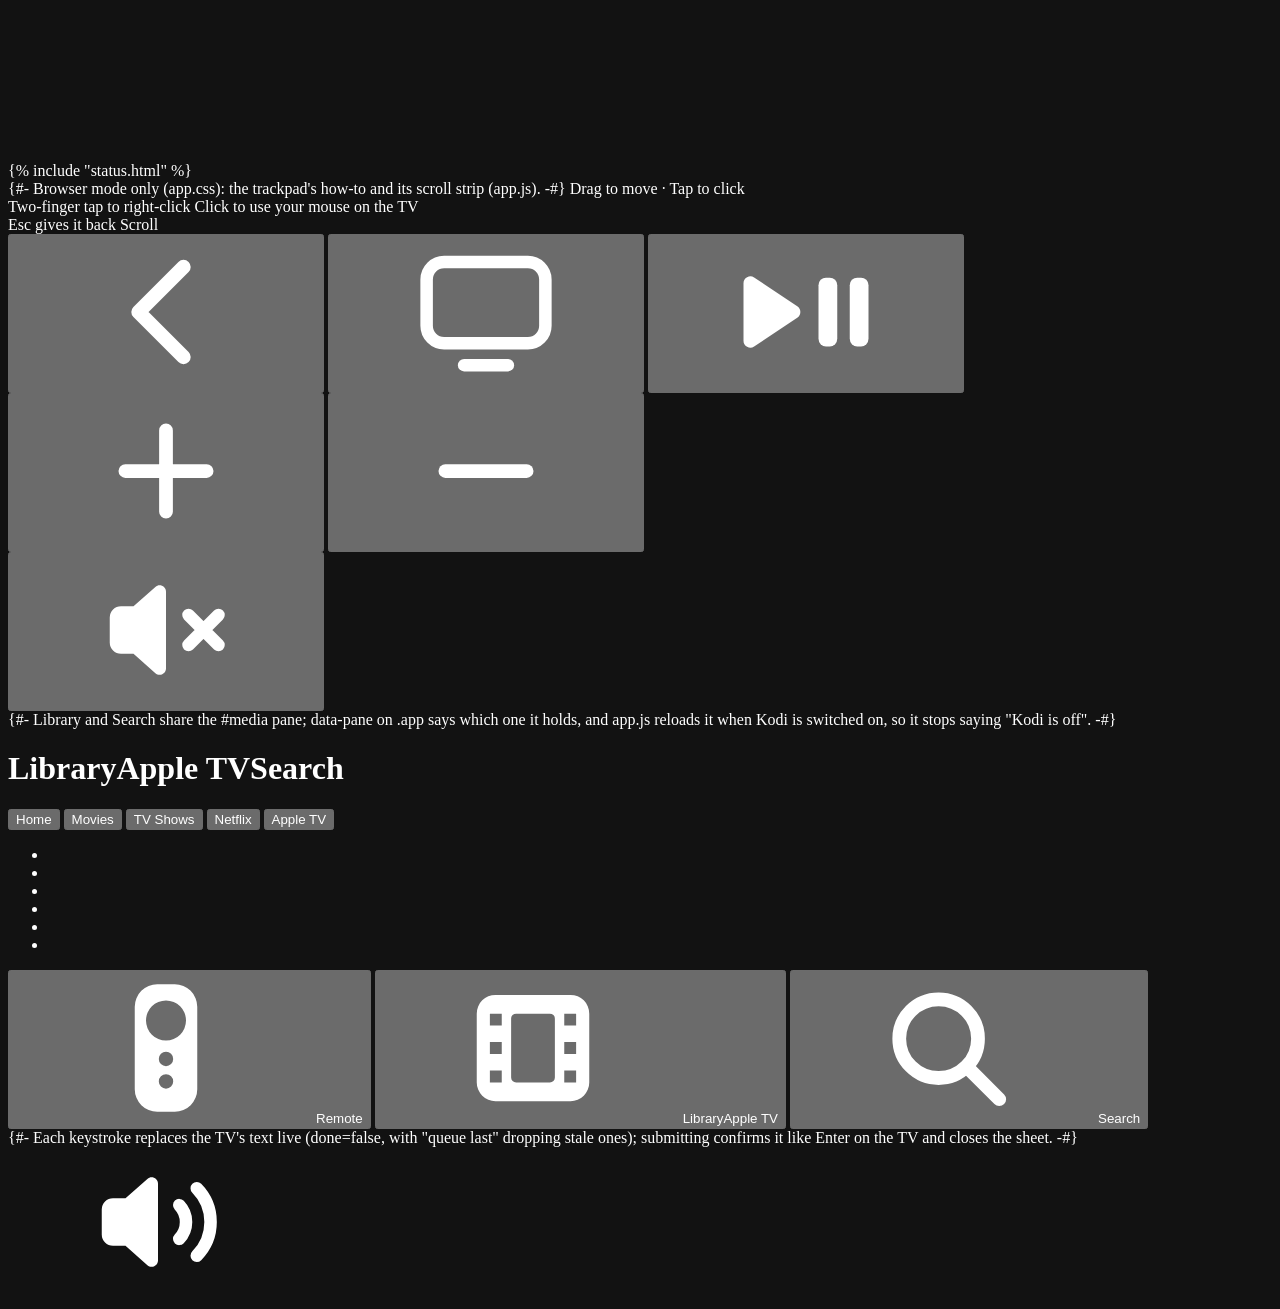
==== commit 60bd5321: "Add a Home tab and an Apple TV browser mode - Home: rows like Kodi's home screen. Netflix's Continue" ====
--- a/templates/index.html
+++ b/templates/index.html
@@ -58,6 +58,12 @@
           <i class="pad-dot" data-dir="down"></i>
           <i class="pad-dot" data-dir="left"></i>
           <span class="pad-glow"></span>
+          {#- Browser mode only (app.css): the trackpad's how-to and its scroll strip (app.js). -#}
+          <span class="pad-hint" aria-hidden="true">
+            <span class="with-touch">Drag to move · Tap to click<br>Two-finger tap to right-click</span>
+            <span class="with-mouse">Click to use your mouse on the TV<br>Esc gives it back</span>
+          </span>
+          <span class="pad-scroll" aria-hidden="true"><span>Scroll</span></span>
         </div>
 
         <div class="keys">
@@ -77,12 +83,13 @@
       <header class="library-head">
         {#- Library and Search share the #media pane; data-pane on .app says which one it holds,
             and app.js reloads it when Kodi is switched on, so it stops saying "Kodi is off". -#}
-        <h1><span class="pane-library">Library</span><span class="pane-search">Search</span></h1>
+        <h1><span class="pane-library"><span class="when-kodi">Library</span><span class="when-browser">Apple TV</span></span><span class="pane-search">Search</span></h1>
         <div class="segmented" role="tablist" aria-label="Library section">
-          <button role="tab" aria-selected="true" data-segment hx-get="movies" hx-target="#media">Movies</button>
+          <button role="tab" aria-selected="true" data-segment hx-get="home" hx-target="#media">Home</button>
+          <button role="tab" aria-selected="false" data-segment hx-get="movies" hx-target="#media">Movies</button>
           <button role="tab" aria-selected="false" data-segment hx-get="shows" hx-target="#media">TV Shows</button>
           <button role="tab" aria-selected="false" data-segment hx-get="addon/netflix" hx-target="#media" hx-indicator="#media">Netflix</button>
-          <button role="tab" aria-selected="false" data-segment hx-get="addon/appletv" hx-target="#media" hx-indicator="#media">Apple TV</button>
+          <button role="tab" aria-selected="false" data-segment hx-get="browser/apple-tv" hx-target="#media">Apple TV</button>
         </div>
       </header>
       <div id="media">
@@ -96,7 +103,7 @@
 
   <nav class="tabbar" aria-label="Views">
     <button data-view="remote" aria-pressed="true"><svg><use href="#i-remote"/></svg><span>Remote</span></button>
-    <button data-view="library" aria-pressed="false"><svg><use href="#i-film"/></svg><span>Library</span></button>
+    <button data-view="library" aria-pressed="false"><svg><use href="#i-film"/></svg><span><span class="when-kodi">Library</span><span class="when-browser">Apple TV</span></span></button>
     <button data-view="search" aria-pressed="false"><svg><use href="#i-search"/></svg><span>Search</span></button>
   </nav>
 
@@ -127,8 +134,12 @@
 
   <dialog id="power-sheet" class="sheet sheet-alert" aria-labelledby="power-title">
     <div class="alert-icon"><svg><use href="#i-power"/></svg></div>
-    <h2 id="power-title">Turn off Kodi?</h2>
-    <p>Playback stops and Kodi closes on the TV.</p>
+    <h2 id="power-title">Turn off?</h2>
+    <p>Playback stops and Kodi, or the browser, closes on the TV.</p>
+    {#- In the browser, the gentler way out comes first. -#}
+    <button class="alert-cancel alert-first browser-only" hx-post="browser/close" hx-disabled-elt="this" data-close-after>
+      <span class="when-idle">Back to Kodi</span><span class="when-busy">Starting Kodi…</span>
+    </button>
     <button class="alert-danger" hx-post="kodi/quit" hx-disabled-elt="this" data-close-after>
       <span class="when-idle">Turn Off</span><span class="when-busy">Turning off…</span>
     </button>
